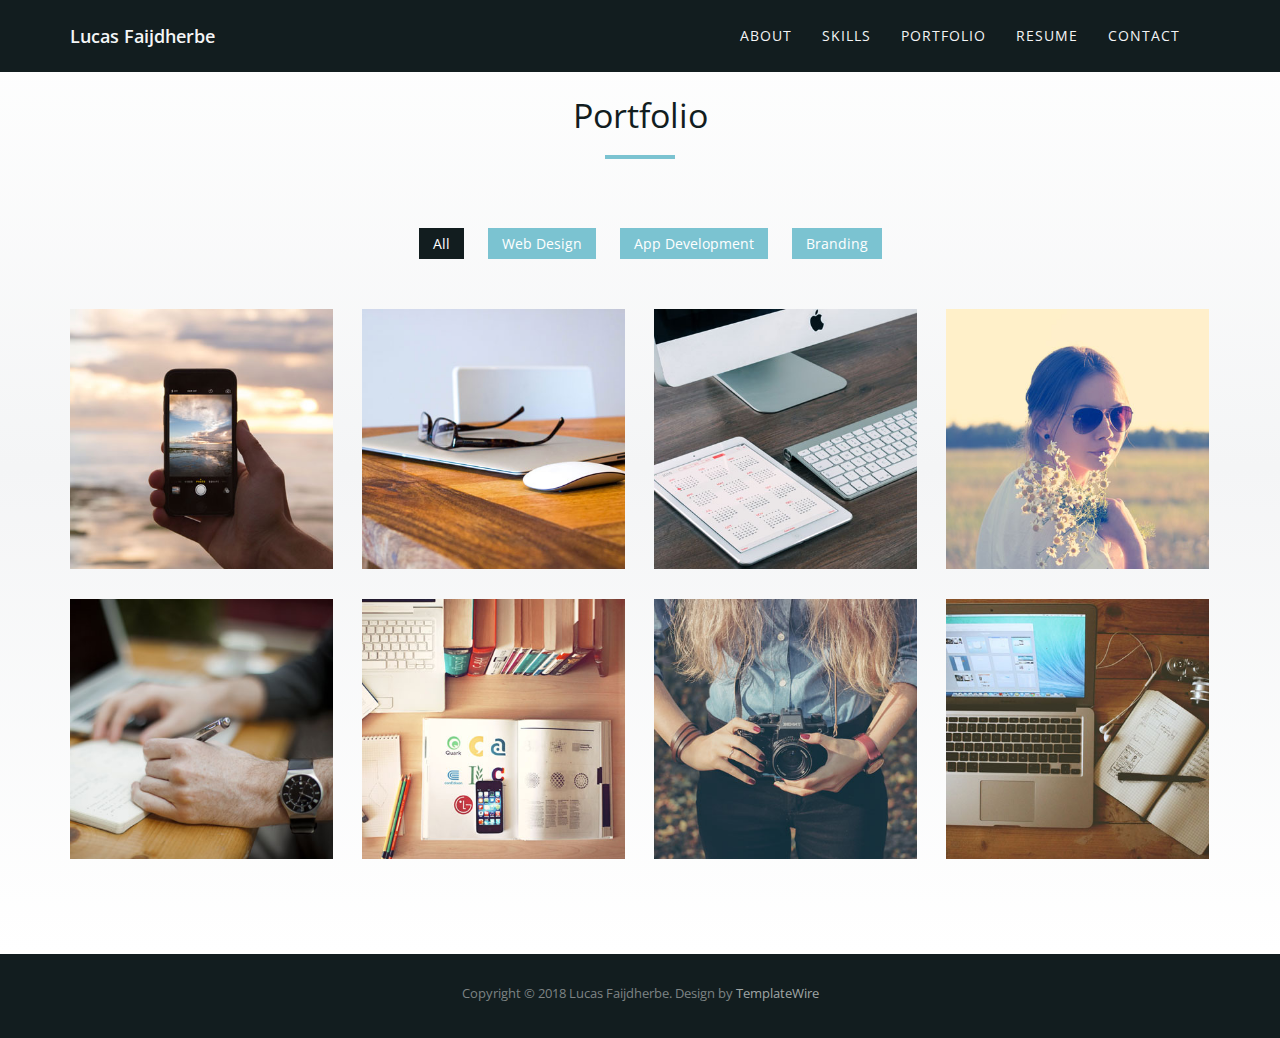
==== blog.html @ 01aaf302 "Added blog page + analytics" ====
<!DOCTYPE html>
<html lang="en">
<head>
<meta charset="utf-8">
<meta name="viewport" content="width=device-width, initial-scale=1">
<title>Lucas Faijdherbe - Computer Science Student & Amateur Photographer</title>
<meta name="description" content="">
<meta name="author" content="">

<!-- Favicons
    ================================================== -->
<link rel="shortcut icon" href="img/favicon.ico" type="image/x-icon">
<link rel="apple-touch-icon" href="img/apple-touch-icon.png">
<link rel="apple-touch-icon" sizes="72x72" href="img/apple-touch-icon-72x72.png">
<link rel="apple-touch-icon" sizes="114x114" href="img/apple-touch-icon-114x114.png">

<!-- Bootstrap -->
<link rel="stylesheet" type="text/css"  href="css/bootstrap.css">
<link rel="stylesheet" type="text/css" href="fonts/font-awesome/css/font-awesome.css">

<!-- Stylesheet
    ================================================== -->
<link rel="stylesheet" type="text/css"  href="css/style.css">
<link rel="stylesheet" type="text/css" href="css/prettyPhoto.css">
<link href='http://fonts.googleapis.com/css?family=Lato:400,700,900,300' rel='stylesheet' type='text/css'>
<link href='http://fonts.googleapis.com/css?family=Open+Sans:400,700,800,600,300' rel='stylesheet' type='text/css'>
<script type="text/javascript" src="js/modernizr.custom.js"></script>

<!-- HTML5 shim and Respond.js for IE8 support of HTML5 elements and media queries -->
<!-- WARNING: Respond.js doesn't work if you view the page via file:// -->
<!--[if lt IE 9]>
      <script src="https://oss.maxcdn.com/html5shiv/3.7.2/html5shiv.min.js"></script>
      <script src="https://oss.maxcdn.com/respond/1.4.2/respond.min.js"></script>
    <![endif]-->
</head>
<body id="page-top" data-spy="scroll" data-target=".navbar-fixed-top">
<!-- Navigation -->
<div id="nav">
  <nav class="navbar navbar-custom">
    <div class="container">
      <div class="navbar-header">
        <button type="button" class="navbar-toggle" data-toggle="collapse" data-target=".navbar-main-collapse"> <i class="fa fa-bars"></i> </button>
        <a class="navbar-brand page-scroll" href="index.html">Lucas Faijdherbe</a> </div>
      
      <!-- Collect the nav links, forms, and other content for toggling -->
      <div class="collapse navbar-collapse navbar-right navbar-main-collapse">
        <ul class="nav navbar-nav">
          <!-- Hidden li included to remove active class from about link when scrolled up past about section -->
          <li class="hidden"> <a href="#page-top"></a> </li>
          <li> <a class="page-scroll" href="index.html#about">About</a> </li>
          <li> <a class="page-scroll" href="#skills">Skills</a> </li>
          <li> <a class="page-scroll" href="portfolio.html">Portfolio</a> </li>
          <li> <a class="page-scroll" href="resume.html">Resume</a> </li>
          <li> <a class="page-scroll" href="#contact">Contact</a> </li>
        </ul>
      </div>
    </div>
  </nav>
</div>
<!-- Portfolio Section -->
<div id="portfolio">
  <div class="container">
    <div class="section-title text-center center">
      <h2>Portfolio</h2>
      <hr>
    </div>
    <div class="categories">
      <ul class="cat">
        <li>
          <ol class="type">
            <li><a href="#" data-filter="*" class="active">All</a></li>
            <li><a href="#" data-filter=".web">Web Design</a></li>
            <li><a href="#" data-filter=".app">App Development</a></li>
            <li><a href="#" data-filter=".branding">Branding</a></li>
          </ol>
        </li>
      </ul>
      <div class="clearfix"></div>
    </div>
    <div class="row">
      <div class="portfolio-items">
        <div class="col-sm-6 col-md-3 col-lg-3 web">
          <div class="portfolio-item">
            <div class="hover-bg"> <a href="img/portfolio/01-large.jpg" title="Project description" rel="prettyPhoto">
              <div class="hover-text">
                <h4>Project Title</h4>
                <small>Web Design</small> </div>
              <img src="img/portfolio/01-small.jpg" class="img-responsive" alt="Project Title"> </a> </div>
          </div>
        </div>
        <div class="col-sm-6 col-md-3 col-lg-3 app">
          <div class="portfolio-item">
            <div class="hover-bg"> <a href="img/portfolio/02-large.jpg" title="Project description" rel="prettyPhoto">
              <div class="hover-text">
                <h4>Project Title</h4>
                <small>App Development</small> </div>
              <img src="img/portfolio/02-small.jpg" class="img-responsive" alt="Project Title"> </a> </div>
          </div>
        </div>
        <div class="col-sm-6 col-md-3 col-lg-3 web">
          <div class="portfolio-item">
            <div class="hover-bg"> <a href="img/portfolio/03-large.jpg" title="Project description" rel="prettyPhoto">
              <div class="hover-text">
                <h4>Project Title</h4>
                <small>Web Design</small> </div>
              <img src="img/portfolio/03-small.jpg" class="img-responsive" alt="Project Title"> </a> </div>
          </div>
        </div>
        <div class="col-sm-6 col-md-3 col-lg-3 web">
          <div class="portfolio-item">
            <div class="hover-bg"> <a href="img/portfolio/04-large.jpg" title="Project description" rel="prettyPhoto">
              <div class="hover-text">
                <h4>Project Title</h4>
                <small>Web Design</small> </div>
              <img src="img/portfolio/04-small.jpg" class="img-responsive" alt="Project Title"> </a> </div>
          </div>
        </div>
        <div class="col-sm-6 col-md-3 col-lg-3 app">
          <div class="portfolio-item">
            <div class="hover-bg"> <a href="img/portfolio/05-large.jpg" title="Project description" rel="prettyPhoto">
              <div class="hover-text">
                <h4>Project Title</h4>
                <small>App Development</small> </div>
              <img src="img/portfolio/05-small.jpg" class="img-responsive" alt="Project Title"> </a> </div>
          </div>
        </div>
        <div class="col-sm-6 col-md-3 col-lg-3 branding">
          <div class="portfolio-item">
            <div class="hover-bg"> <a href="img/portfolio/06-large.jpg" title="Project description" rel="prettyPhoto">
              <div class="hover-text">
                <h4>Project Title</h4>
                <small>Branding</small> </div>
              <img src="img/portfolio/06-small.jpg" class="img-responsive" alt="Project Title"> </a> </div>
          </div>
        </div>
        <div class="col-sm-6 col-md-3 col-lg-3 branding app">
          <div class="portfolio-item">
            <div class="hover-bg"> <a href="img/portfolio/07-large.jpg" title="Project description" rel="prettyPhoto">
              <div class="hover-text">
                <h4>Project Title</h4>
                <small>App Development, Branding</small> </div>
              <img src="img/portfolio/07-small.jpg" class="img-responsive" alt="Project Title"> </a> </div>
          </div>
        </div>
        <div class="col-sm-6 col-md-3 col-lg-3 web">
          <div class="portfolio-item">
            <div class="hover-bg"> <a href="img/portfolio/08-large.jpg" title="Project description" rel="prettyPhoto">
              <div class="hover-text">
                <h4>Project Title</h4>
                <small>Web Design</small> </div>
              <img src="img/portfolio/08-small.jpg" class="img-responsive" alt="Project Title"> </a> </div>
          </div>
        </div>
      </div>
    </div>
  </div>
</div>

<div id="footer">
  <div class="container text-center">
    <div class="fnav">
      <p>Copyright &copy; 2018 Lucas Faijdherbe. Design by <a href="http://www.templatewire.com" rel="nofollow">TemplateWire</a></p>
    </div>
  </div>
</div>
<script type="text/javascript" src="js/jquery.1.11.1.js"></script> 
<script type="text/javascript" src="js/bootstrap.js"></script> 
<script type="text/javascript" src="js/SmoothScroll.js"></script> 
<script type="text/javascript" src="js/easypiechart.js"></script> 
<script type="text/javascript" src="js/jquery.prettyPhoto.js"></script> 
<script type="text/javascript" src="js/jquery.isotope.js"></script> 
<script type="text/javascript" src="js/jquery.counterup.js"></script> 
<script type="text/javascript" src="js/waypoints.js"></script> 
<script type="text/javascript" src="js/jqBootstrapValidation.js"></script> 
<script type="text/javascript" src="js/contact_me.js"></script> 
<script type="text/javascript" src="js/main.js"></script>
</body>
</html>
---- css/style.css ----
body, html {
	font-family: 'Open Sans', sans-serif;
	text-rendering: optimizeLegibility !important;
	-webkit-font-smoothing: antialiased !important;
	color: #656c6d;
	width: 100% !important;
	height: 100% !important;
}
h1 {
	font-weight: 700;
}
h1 strong {
	font-weight: 900;
}
h2 {
	line-height: 20px;
	margin: 0;
	color: #121d1f;
	font-weight: 400;
	margin-bottom: 30px;
	font-size: 34px;
}
h3, h4 {
	color: #121d1f;
	font-size: 20px;
	font-weight: 600;
}
h5 {
	text-transform: uppercase;
	font-weight: 700;
	line-height: 20px;
}
p.intro {
	font-size: 16px;
	margin: 12px 0 0;
	line-height: 24px;
	font-family: 'Open Sans', sans-serif;
}
a {
	color: #333;
}
a:hover, a:focus {
	text-decoration: none;
	color: #7bc3d1;
}
ul, ol {
	list-style: none;
}
.clearfix:after {
	visibility: hidden;
	display: block;
	font-size: 0;
	content: " ";
	clear: both;
	height: 0;
}
.clearfix {
	display: inline-block;
}
* html .clearfix {
	height: 1%;
}
.clearfix {
	display: block;
}
ul, ol {
	padding: 0;
	webkit-padding: 0;
	moz-padding: 0;
}
hr {
	height: 4px;
	width: 70px;
	text-align: center;
	position: relative;
	background: #7bc3d1;
	margin: 0 auto;
	margin-bottom: 30px;
	border: 0;
}
/* Navigation */
#nav {
	z-index: 9999;
}
#nav.affix {
	position: fixed;
	top: 0;
	width: 100%
}
.navbar-custom {
	margin-bottom: 0;
	background-color: #121d1f;
	border-radius: 0px;
	padding: 10px 0;
}
.navbar-custom .navbar-brand {
	font-weight: 600;
}
.navbar-custom .navbar-brand:focus {
	outline: 0;
}
.navbar-custom .navbar-brand .navbar-toggle {
	padding: 4px 6px;
	font-size: 16px;
	color: #fff;
}
.navbar-custom .navbar-brand .navbar-toggle:focus, .navbar-custom .navbar-brand .navbar-toggle:active {
	outline: 0;
}
.navbar-custom a {
	color: #f4f5f6;
}
.navbar-custom .nav li a {
	text-transform: uppercase;
	letter-spacing: 1px;
	-webkit-transition: background .3s ease-in-out;
	-moz-transition: background .3s ease-in-out;
	transition: background .3s ease-in-out;
}
.navbar-custom .nav li a:hover {
	outline: 0;
	color: #7bc3d1;
	background-color: transparent;
}
.navbar-custom .nav li a:focus, .navbar-custom .nav li a:active {
	outline: 0;
	background-color: transparent;
	color: #7bc3d1;
}
.navbar-custom .nav li.active {
	outline: 0;
}
.navbar-custom .nav li.active a {
	background-color: rgba(255,255,255,.3);
}
.navbar-custom .nav li.active a:hover {
	color: #fff;
}
.btn-default {
	color: #fff;
	background-color: transparent;
	border-color: #fff;
	padding: 10px 20px;
	margin: 0;
	font-size: 16px;
	border-radius: 0;
}
.btn-default:hover, .btn-default:focus, .btn-default.focus, .btn-default:active, .btn-default.active {
	color: #fff;
	background-color: #121d1f;
	border-color: #121d1f;
}
.btn-primary {
	color: #fff;
	background-color: #121d1f;
	padding: 10px 20px;
	border-color: #121d1f;
	border-radius: 0;
}
.btn-primary:hover, .btn-primary:focus, .btn-primary.focus, .btn-primary:active, .btn-primary.active {
	color: #fff;
	background-color: #7bc3d1;
	border-color: #7bc3d1;
}
.btn-primary i.fa {
	margin-right: 10px;
}
/* Home Section */
.intro {
	display: table;
	width: 100%;
	height: auto;
	padding: 100px 0;
	text-align: center;
	color: #fff;
	background: url(../img/intro-bg.jpg) no-repeat center top;
	background-color: #7bc3d1;
	-webkit-background-size: cover;
	-moz-background-size: cover;
	background-size: cover;
	-o-background-size: cover;
}
.section-title.center {
	padding: 25px 0 45px 0;
}
/* About Section */
#about {
	padding: 100px 0;
	background: #f6f6f6;
}
#about .about-text {
	margin-left: 10px;
}
#about img {
	border-radius: 50%;
	width: 200px;
	height: 200px;
	display: inline-block;
}
#about p {
	margin-top: 20px;
	margin-bottom: 30px;
}
/* Skills Section */
#skills {
	padding: 100px 0;
	background: #7bc3d1;
}
#skills h2 {
	color: #fff;
}
#skills hr {
	background: rgba(255,255,255,0.3);
}
#skills .skill {
	margin-bottom: 40px;
	text-align: center;
	padding: 0px;
}
#skills .skill h4 {
	font-weight: 600;
	color: #fff;
}
.chart {
	position: relative;
	display: inline-block;
	width: 152px;
	height: 152px;
	margin-bottom: 26px;
	text-align: center;
}
.chart canvas {
	position: absolute;
	top: 0;
	left: 0;
}
.percent {
	display: inline-block;
	font-size: 21px;
	color: #121d1f;
	line-height: 152px;
	z-index: 2;
}
.percent:after {
	content: '%';
	margin-left: 0.1em;
	font-size: .8em;
}
/* Portfolio Section */
#portfolio {
	padding: 80px 0;
	background: #ffffff; /* Old browsers */
	background: -moz-linear-gradient(top, #ffffff 0%, #f4f5f6 49%, #ffffff 100%); /* FF3.6+ */
	background: -webkit-gradient(linear, left top, left bottom, color-stop(0%, #ffffff), color-stop(49%, #f4f5f6), color-stop(100%, #ffffff)); /* Chrome,Safari4+ */
	background: -webkit-linear-gradient(top, #ffffff 0%, #f4f5f6 49%, #ffffff 100%); /* Chrome10+,Safari5.1+ */
	background: -o-linear-gradient(top, #ffffff 0%, #f4f5f6 49%, #ffffff 100%); /* Opera 11.10+ */
	background: -ms-linear-gradient(top, #ffffff 0%, #f4f5f6 49%, #ffffff 100%); /* IE10+ */
	background: linear-gradient(to bottom, #ffffff 0%, #f4f5f6 49%, #ffffff 100%); /* W3C */
filter: progid:DXImageTransform.Microsoft.gradient( startColorstr='#ffffff', endColorstr='#ffffff', GradientType=0 ); /* IE6-9 */
}
.categories {
	padding-bottom: 30px;
	text-align: center;
}
ul.cat li {
	display: inline-block;
}
ol.type li {
	display: inline-block;
	margin-left: 20px;
}
ol.type li a {
	background: #7bc3d1;
	color: #fff;
	padding: 6px 14px;
}
ol.type li a.active {
	background: #121d1f;
	color: #fff;
}
ol.type li a:hover {
	background: #121d1f;
	color: #fff;
}
.isotope-item {
	z-index: 2
}
.isotope-hidden.isotope-item {
	z-index: 1
}
.isotope, .isotope .isotope-item {
	/* change duration value to whatever you like */
	-webkit-transition-duration: 0.8s;
	-moz-transition-duration: 0.8s;
	transition-duration: 0.8s;
}
.isotope-item {
	margin-right: -1px;
	-webkit-backface-visibility: hidden;
	backface-visibility: hidden;
}
.isotope {
	-webkit-backface-visibility: hidden;
	backface-visibility: hidden;
	-webkit-transition-property: height, width;
	-moz-transition-property: height, width;
	transition-property: height, width;
}
.isotope .isotope-item {
	-webkit-backface-visibility: hidden;
	backface-visibility: hidden;
	-webkit-transition-property: -webkit-transform, opacity;
	-moz-transition-property: -moz-transform, opacity;
	transition-property: transform, opacity;
}
.portfolio-item {
	margin: 15px 0;
	-webkit-transition: all 0.5s ease-out;
	-moz-transition: all 0.5s ease-out;
	-ms-transition: all 0.5s ease-out;
	-o-transition: all 0.5s ease-out;
	transition: all 0.5s ease-out;
}
.portfolio-item:hover {
	-webkit-transform: scale(1.1);
	-moz-transform: scale(1.1);
	-ms-transform: scale(1.1);
	-o-transform: scale(1.1);
	transform: scale(1.1);
}
.portfolio-item .hover-bg {
	height: 260px;
	overflow: hidden;
	position: relative;
}
.hover-bg .hover-text {
	position: absolute;
	text-align: center;
	margin: 0 auto;
	color: #ffffff;
	background: rgba(0, 0, 0, 0.66);
	padding: 33% 0 0 0;
	height: 100%;
	width: 100%;
	opacity: 0;
	transition: all 0.5s;
}
.hover-bg .hover-text>h4 {
	opacity: 0;
	color: #fff;
	font-weight: 400;
	-webkit-transform: translateY(100%);
	transform: translateY(100%);
	transition: all 0.3s;
}
.hover-bg:hover .hover-text>h4 {
	opacity: 1;
	-webkit-backface-visibility: hidden;
	-webkit-transform: translateY(0);
	transform: translateY(0);
}
.hover-bg .hover-text>i {
	opacity: 0;
	-webkit-transform: translateY(0);
	transform: translateY(0);
	transition: all 0.3s;
}
.hover-bg:hover .hover-text>i {
	opacity: 1;
	-webkit-backface-visibility: hidden;
	-webkit-transform: translateY(100%);
	transform: translateY(100%);
}
.hover-bg:hover .hover-text {
	opacity: 1;
}
#portfolio i.fa {
	font-size: 20px;
	padding: 5px;
	color: #E87E04;
}
/* Achivements Section */
#achievements {
	padding: 100px 0;
	background: #7bc3d1;
}
#achievements h2 {
	color: #fff;
}
#achievements hr {
	background: rgba(255,255,255,0.3);
}
.achievement-box h4 {
	color: #fff;
	font-size: 20px;
	font-weight: 400;
	margin-left: 5px;
}
.achievement-box span.count {
	font-size: 52px;
	font-weight: 600;
	display: block;
	color: #121d1f;
	padding: 0;
	margin: 0;
}
/* Resume Section */
#resume {
	padding: 100px 0;
	background: #f6f6f6;
}
.timeline {
	position: relative;
	padding: 0;
	list-style: none;
}
.timeline:before {
	content: "";
	position: absolute;
	top: 0;
	bottom: 0;
	left: 40px;
	width: 2px;
	margin-left: -1.5px;
	background-color: #eee;
}
.timeline>li {
	position: relative;
	margin-bottom: 50px;
	min-height: 50px;
}
.timeline>li:before, .timeline>li:after {
	content: " ";
	display: table;
}
.timeline>li:after {
	clear: both;
}
.timeline>li .timeline-panel {
	float: right;
	position: relative;
	width: 100%;
	padding: 0 20px 0 100px;
	text-align: left;
}
.timeline>li .timeline-panel:before {
	right: auto;
	left: -15px;
	border-right-width: 15px;
	border-left-width: 0;
}
.timeline>li .timeline-panel:after {
	right: auto;
	left: -14px;
	border-right-width: 14px;
	border-left-width: 0;
}
.timeline>li .timeline-image {
	z-index: 100;
	position: absolute;
	left: 0;
	width: 70px;
	height: 70px;
	margin-left: 0;
	border: 1px solid #eee;
	border-radius: 100%;
	text-align: center;
	background: #fff;
}
.timeline>li .timeline-image h4 {
	margin-top: 20px;
	font-size: 14px;
	text-transform: uppercase;
}
.timeline>li.timeline-inverted>.timeline-panel {
	float: right;
	padding: 0 20px 0 100px;
	text-align: left;
}
.timeline>li.timeline-inverted>.timeline-panel:before {
	right: auto;
	left: -15px;
	border-right-width: 15px;
	border-left-width: 0;
}
.timeline>li.timeline-inverted>.timeline-panel:after {
	right: auto;
	left: -14px;
	border-right-width: 14px;
	border-left-width: 0;
}
.timeline>li:last-child {
	margin-bottom: 40px;
}
.timeline .timeline-heading h4 {
	margin-top: 0;
	text-transform: uppercase;
	font-size: 16px;
}
.timeline .timeline-heading h2 {
	margin-top: 30px;
}
.timeline .timeline-heading h4.subheading {
	text-transform: none;
	color: #629ca7;
	font-size: 20px;
}
.timeline .timeline-body>p, .timeline .timeline-body>ul {
	margin-bottom: 0;
}
/* Contact Section */
#contact {
	padding: 100px 0 40px 0;
	color: #121d1f;
	background: #7bc3d1;
}
#contact h2 {
	color: #fff;
}
#contact hr {
	background: rgba(255,255,255,0.3);
}
#contact h3 {
	padding-top: 20px;
	font-size: 20px;
	font-weight: 400;
	color: #fff;
}
#contact form {
	padding: 30px 0;
}
#contact i.fa {
	color: #121d1f;
	margin-bottom: 10px;
}
#contact .text-danger {
	color: #E87E04;
	text-align: left;
}
label {
	font-size: 12px;
	font-weight: 400;
	font-family: 'Open Sans', sans-serif;
	float: left;
}
#contact .form-control {
	display: block;
	width: 100%;
	padding: 6px 12px;
	font-size: 14px;
	line-height: 1.42857143;
	color: #2c3e50;
	background-color: rgba(255,255,255,0.8);
	background-image: none;
	border: 0;
	border-radius: 2px;
	-webkit-box-shadow: none;
	box-shadow: none;
	-webkit-transition: none;
	-o-transition: none;
	transition: none;
}
#contact .form-control:focus {
	border-color: inherit;
	outline: 0;
	-webkit-box-shadow: transparent;
	box-shadow: transparent;
}
.form-control::-webkit-input-placeholder {
color: #2c3e50;
}
.form-control:-moz-placeholder {
color: #2c3e50;
}
.form-control::-moz-placeholder {
color: #2c3e50;
}
.form-control:-ms-input-placeholder {
color: #2c3e50;
}
#contact .social {
	margin-top: 60px;
}
#contact .social ul li {
	display: inline-block;
	margin: 0 20px;
}
#contact .social i.fa {
	font-size: 30px;
	padding: 4px 5px;
	color: #fff;
	transition: all 0.5s;
}
#contact .social i.fa:hover {
	color: #121d1f;
}
#contact .btn {
	background-color: transparent;
	border: 1px solid #fff;
	border-radius: 0;
	padding: 10px 20px;
	color: #fff;
	margin-top: 15px;
}
#contact .btn:hover, #contact .btn:focus {
	background-color: #121d1f;
	border: 1px solid #121d1f;
}
.btn:active, .btn.active {
	background-image: none;
	outline: 0;
	-webkit-box-shadow: none;
	box-shadow: none;
}
a:focus, .btn:focus, .btn:active:focus, .btn.active:focus, .btn.focus, .btn:active.focus, .btn.active.focus {
	outline: none;
	outline-offset: none;
}
/* Footer Section*/
#footer {
	background: #121d1f;
	color: #7d8384;
	padding: 30px 0 25px 0;
}
#footer p {
	font-size: 13px;
}
#footer a {
	color: #a0a5a5;
}
#footer a:hover {
	color: #7bc3d1;
}

/* Media Queries */
@media(min-width:768px) {
.intro {
	height: 100%;
	padding: 0;
	text-align: left;
	color: #fff;
}
.intro H1 {
	font-size: 60px;
	font-weight: 500;
	letter-spacing: -2px;
}
.intro .name {
	font-weight: 600;
}
.intro .intro-text {
	max-width: 75%;
}
.intro .intro-text p {
	font-family: 'Lato', sans-serif;
	font-size: 20px;
	margin-bottom: 40px;
	margin-top: 20px;
}
section {
	padding: 120px 0;
}
header .intro-text {
	padding-top: 300px;
	padding-bottom: 200px;
}
.timeline:before {
	left: 50%;
}
.timeline>li {
	margin-bottom: 100px;
	min-height: 100px;
}
.timeline>li .timeline-panel {
	float: left;
	width: 41%;
	padding: 0 20px 20px 30px;
	text-align: right;
}
.timeline>li .timeline-image {
	left: 50%;
	width: 100px;
	height: 100px;
	margin-left: -50px;
}
.timeline>li .timeline-image h4 {
	margin-top: 16px;
	line-height: 18px;
	font-weight: 400;
}
.timeline>li.timeline-inverted>.timeline-panel {
	float: right;
	padding: 0 30px 20px 20px;
	text-align: left;
}
}

@media(min-width:992px) {
#here-me h1 {
	margin: 10px 0 0px;
}
.timeline>li {
	min-height: 150px;
}
.timeline>li .timeline-panel {
	padding: 0 20px 20px;
}
.timeline>li .timeline-image {
	width: 150px;
	height: 150px;
	margin-left: -75px;
}
.timeline>li .timeline-image h4 {
	margin-top: 30px;
	font-size: 18px;
	line-height: 26px;
}
.timeline>li.timeline-inverted>.timeline-panel {
	padding: 0 20px 20px;
}
}

@media(min-width:1200px) {
.timeline>li {
	min-height: 170px;
}
.timeline>li .timeline-panel {
	padding: 10px 20px 20px 100px;
}
.timeline>li .timeline-image {
	width: 150px;
	height: 150px;
	margin-left: -75px;
}
.timeline>li .timeline-image h4 {
	margin-top: 40px;
	font-weight: 400;
}
.timeline>li.timeline-inverted>.timeline-panel {
	padding: 10px 100px 20px 20px;
}
}
---- css/prettyPhoto.css ----
div.pp_default .pp_top,div.pp_default .pp_top .pp_middle,div.pp_default .pp_top .pp_left,div.pp_default .pp_top .pp_right,div.pp_default .pp_bottom,div.pp_default .pp_bottom .pp_left,div.pp_default .pp_bottom .pp_middle,div.pp_default .pp_bottom .pp_right{height:13px}
div.pp_default .pp_top .pp_left{background:url(../img/prettyPhoto/default/sprite.png) -78px -93px no-repeat}
div.pp_default .pp_top .pp_middle{background:url(../img/prettyPhoto/default/sprite_x.png) top left repeat-x}
div.pp_default .pp_top .pp_right{background:url(../img/prettyPhoto/default/sprite.png) -112px -93px no-repeat}
div.pp_default .pp_content .ppt{color:#f8f8f8}
div.pp_default .pp_content_container .pp_left{background:url(../img/prettyPhoto/default/sprite_y.png) -7px 0 repeat-y;padding-left:13px}
div.pp_default .pp_content_container .pp_right{background:url(../img/prettyPhoto/default/sprite_y.png) top right repeat-y;padding-right:13px}
div.pp_default .pp_next:hover{background:url(../img/prettyPhoto/default/sprite_next.png) center right no-repeat;cursor:pointer}
div.pp_default .pp_previous:hover{background:url(../img/prettyPhoto/default/sprite_prev.png) center left no-repeat;cursor:pointer}
div.pp_default .pp_expand{background:url(../img/prettyPhoto/default/sprite.png) 0 -29px no-repeat;cursor:pointer;width:28px;height:28px}
div.pp_default .pp_expand:hover{background:url(../img/prettyPhoto/default/sprite.png) 0 -56px no-repeat;cursor:pointer}
div.pp_default .pp_contract{background:url(../img/prettyPhoto/default/sprite.png) 0 -84px no-repeat;cursor:pointer;width:28px;height:28px}
div.pp_default .pp_contract:hover{background:url(../img/prettyPhoto/default/sprite.png) 0 -113px no-repeat;cursor:pointer}
div.pp_default .pp_close{width:30px;height:30px;background:url(../img/prettyPhoto/default/sprite.png) 2px 1px no-repeat;cursor:pointer}
div.pp_default .pp_gallery ul li a{background:url(../img/prettyPhoto/default/default_thumb.png) center center #f8f8f8;border:1px solid #aaa}
div.pp_default .pp_social{margin-top:7px}
div.pp_default .pp_gallery a.pp_arrow_previous,div.pp_default .pp_gallery a.pp_arrow_next{position:static;left:auto}
div.pp_default .pp_nav .pp_play,div.pp_default .pp_nav .pp_pause{background:url(../img/prettyPhoto/default/sprite.png) -51px 1px no-repeat;height:30px;width:30px}
div.pp_default .pp_nav .pp_pause{background-position:-51px -29px}
div.pp_default a.pp_arrow_previous,div.pp_default a.pp_arrow_next{background:url(../img/prettyPhoto/default/sprite.png) -31px -3px no-repeat;height:20px;width:20px;margin:4px 0 0}
div.pp_default a.pp_arrow_next{left:52px;background-position:-82px -3px}
div.pp_default .pp_content_container .pp_details{margin-top:5px}
div.pp_default .pp_nav{clear:none;height:30px;width:110px;position:relative}
div.pp_default .pp_nav .currentTextHolder{font-family:Georgia;font-style:italic;color:#999;font-size:11px;left:75px;line-height:25px;position:absolute;top:2px;margin:0;padding:0 0 0 10px}
div.pp_default .pp_close:hover,div.pp_default .pp_nav .pp_play:hover,div.pp_default .pp_nav .pp_pause:hover,div.pp_default .pp_arrow_next:hover,div.pp_default .pp_arrow_previous:hover{opacity:0.7}
div.pp_default .pp_description{font-size:13px;font-weight:500;line-height:14px;margin:5px 50px 5px 0}
div.pp_default .pp_bottom .pp_left{background:url(../img/prettyPhoto/default/sprite.png) -78px -127px no-repeat}
div.pp_default .pp_bottom .pp_middle{background:url(../img/prettyPhoto/default/sprite_x.png) bottom left repeat-x}
div.pp_default .pp_bottom .pp_right{background:url(../img/prettyPhoto/default/sprite.png) -112px -127px no-repeat}
div.pp_default .pp_loaderIcon{background:url(../img/prettyPhoto/default/loader.gif) center center no-repeat}
div.light_rounded .pp_top .pp_left{background:url(../img/prettyPhoto/light_rounded/sprite.png) -88px -53px no-repeat}
div.light_rounded .pp_top .pp_right{background:url(../img/prettyPhoto/light_rounded/sprite.png) -110px -53px no-repeat}
div.light_rounded .pp_next:hover{background:url(../img/prettyPhoto/light_rounded/btnNext.png) center right no-repeat;cursor:pointer}
div.light_rounded .pp_previous:hover{background:url(../img/prettyPhoto/light_rounded/btnPrevious.png) center left no-repeat;cursor:pointer}
div.light_rounded .pp_expand{background:url(../img/prettyPhoto/light_rounded/sprite.png) -31px -26px no-repeat;cursor:pointer}
div.light_rounded .pp_expand:hover{background:url(../img/prettyPhoto/light_rounded/sprite.png) -31px -47px no-repeat;cursor:pointer}
div.light_rounded .pp_contract{background:url(../img/prettyPhoto/light_rounded/sprite.png) 0 -26px no-repeat;cursor:pointer}
div.light_rounded .pp_contract:hover{background:url(../img/prettyPhoto/light_rounded/sprite.png) 0 -47px no-repeat;cursor:pointer}
div.light_rounded .pp_close{width:75px;height:22px;background:url(../img/prettyPhoto/light_rounded/sprite.png) -1px -1px no-repeat;cursor:pointer}
div.light_rounded .pp_nav .pp_play{background:url(../img/prettyPhoto/light_rounded/sprite.png) -1px -100px no-repeat;height:15px;width:14px}
div.light_rounded .pp_nav .pp_pause{background:url(../img/prettyPhoto/light_rounded/sprite.png) -24px -100px no-repeat;height:15px;width:14px}
div.light_rounded .pp_arrow_previous{background:url(../img/prettyPhoto/light_rounded/sprite.png) 0 -71px no-repeat}
div.light_rounded .pp_arrow_next{background:url(../img/prettyPhoto/light_rounded/sprite.png) -22px -71px no-repeat}
div.light_rounded .pp_bottom .pp_left{background:url(../img/prettyPhoto/light_rounded/sprite.png) -88px -80px no-repeat}
div.light_rounded .pp_bottom .pp_right{background:url(../img/prettyPhoto/light_rounded/sprite.png) -110px -80px no-repeat}
div.dark_rounded .pp_top .pp_left{background:url(../img/prettyPhoto/dark_rounded/sprite.png) -88px -53px no-repeat}
div.dark_rounded .pp_top .pp_right{background:url(../img/prettyPhoto/dark_rounded/sprite.png) -110px -53px no-repeat}
div.dark_rounded .pp_content_container .pp_left{background:url(../img/prettyPhoto/dark_rounded/contentPattern.png) top left repeat-y}
div.dark_rounded .pp_content_container .pp_right{background:url(../img/prettyPhoto/dark_rounded/contentPattern.png) top right repeat-y}
div.dark_rounded .pp_next:hover{background:url(../img/prettyPhoto/dark_rounded/btnNext.png) center right no-repeat;cursor:pointer}
div.dark_rounded .pp_previous:hover{background:url(../img/prettyPhoto/dark_rounded/btnPrevious.png) center left no-repeat;cursor:pointer}
div.dark_rounded .pp_expand{background:url(../img/prettyPhoto/dark_rounded/sprite.png) -31px -26px no-repeat;cursor:pointer}
div.dark_rounded .pp_expand:hover{background:url(../img/prettyPhoto/dark_rounded/sprite.png) -31px -47px no-repeat;cursor:pointer}
div.dark_rounded .pp_contract{background:url(../img/prettyPhoto/dark_rounded/sprite.png) 0 -26px no-repeat;cursor:pointer}
div.dark_rounded .pp_contract:hover{background:url(../img/prettyPhoto/dark_rounded/sprite.png) 0 -47px no-repeat;cursor:pointer}
div.dark_rounded .pp_close{width:75px;height:22px;background:url(../img/prettyPhoto/dark_rounded/sprite.png) -1px -1px no-repeat;cursor:pointer}
div.dark_rounded .pp_description{margin-right:85px;color:#fff}
div.dark_rounded .pp_nav .pp_play{background:url(../img/prettyPhoto/dark_rounded/sprite.png) -1px -100px no-repeat;height:15px;width:14px}
div.dark_rounded .pp_nav .pp_pause{background:url(../img/prettyPhoto/dark_rounded/sprite.png) -24px -100px no-repeat;height:15px;width:14px}
div.dark_rounded .pp_arrow_previous{background:url(../img/prettyPhoto/dark_rounded/sprite.png) 0 -71px no-repeat}
div.dark_rounded .pp_arrow_next{background:url(../img/prettyPhoto/dark_rounded/sprite.png) -22px -71px no-repeat}
div.dark_rounded .pp_bottom .pp_left{background:url(../img/prettyPhoto/dark_rounded/sprite.png) -88px -80px no-repeat}
div.dark_rounded .pp_bottom .pp_right{background:url(../img/prettyPhoto/dark_rounded/sprite.png) -110px -80px no-repeat}
div.dark_rounded .pp_loaderIcon{background:url(../img/prettyPhoto/dark_rounded/loader.gif) center center no-repeat}
div.dark_square .pp_left,div.dark_square .pp_middle,div.dark_square .pp_right,div.dark_square .pp_content{background:#000}
div.dark_square .pp_description{color:#fff;margin:0 85px 0 0}
div.dark_square .pp_loaderIcon{background:url(../img/prettyPhoto/dark_square/loader.gif) center center no-repeat}
div.dark_square .pp_expand{background:url(../img/prettyPhoto/dark_square/sprite.png) -31px -26px no-repeat;cursor:pointer}
div.dark_square .pp_expand:hover{background:url(../img/prettyPhoto/dark_square/sprite.png) -31px -47px no-repeat;cursor:pointer}
div.dark_square .pp_contract{background:url(../img/prettyPhoto/dark_square/sprite.png) 0 -26px no-repeat;cursor:pointer}
div.dark_square .pp_contract:hover{background:url(../img/prettyPhoto/dark_square/sprite.png) 0 -47px no-repeat;cursor:pointer}
div.dark_square .pp_close{width:75px;height:22px;background:url(../img/prettyPhoto/dark_square/sprite.png) -1px -1px no-repeat;cursor:pointer}
div.dark_square .pp_nav{clear:none}
div.dark_square .pp_nav .pp_play{background:url(../img/prettyPhoto/dark_square/sprite.png) -1px -100px no-repeat;height:15px;width:14px}
div.dark_square .pp_nav .pp_pause{background:url(../img/prettyPhoto/dark_square/sprite.png) -24px -100px no-repeat;height:15px;width:14px}
div.dark_square .pp_arrow_previous{background:url(../img/prettyPhoto/dark_square/sprite.png) 0 -71px no-repeat}
div.dark_square .pp_arrow_next{background:url(../img/prettyPhoto/dark_square/sprite.png) -22px -71px no-repeat}
div.dark_square .pp_next:hover{background:url(../img/prettyPhoto/dark_square/btnNext.png) center right no-repeat;cursor:pointer}
div.dark_square .pp_previous:hover{background:url(../img/prettyPhoto/dark_square/btnPrevious.png) center left no-repeat;cursor:pointer}
div.light_square .pp_expand{background:url(../img/prettyPhoto/light_square/sprite.png) -31px -26px no-repeat;cursor:pointer}
div.light_square .pp_expand:hover{background:url(../img/prettyPhoto/light_square/sprite.png) -31px -47px no-repeat;cursor:pointer}
div.light_square .pp_contract{background:url(../img/prettyPhoto/light_square/sprite.png) 0 -26px no-repeat;cursor:pointer}
div.light_square .pp_contract:hover{background:url(../img/prettyPhoto/light_square/sprite.png) 0 -47px no-repeat;cursor:pointer}
div.light_square .pp_close{width:75px;height:22px;background:url(../img/prettyPhoto/light_square/sprite.png) -1px -1px no-repeat;cursor:pointer}
div.light_square .pp_nav .pp_play{background:url(../img/prettyPhoto/light_square/sprite.png) -1px -100px no-repeat;height:15px;width:14px}
div.light_square .pp_nav .pp_pause{background:url(../img/prettyPhoto/light_square/sprite.png) -24px -100px no-repeat;height:15px;width:14px}
div.light_square .pp_arrow_previous{background:url(../img/prettyPhoto/light_square/sprite.png) 0 -71px no-repeat}
div.light_square .pp_arrow_next{background:url(../img/prettyPhoto/light_square/sprite.png) -22px -71px no-repeat}
div.light_square .pp_next:hover{background:url(../img/prettyPhoto/light_square/btnNext.png) center right no-repeat;cursor:pointer}
div.light_square .pp_previous:hover{background:url(../img/prettyPhoto/light_square/btnPrevious.png) center left no-repeat;cursor:pointer}
div.facebook .pp_top .pp_left{background:url(../img/prettyPhoto/facebook/sprite.png) -88px -53px no-repeat}
div.facebook .pp_top .pp_middle{background:url(../img/prettyPhoto/facebook/contentPatternTop.png) top left repeat-x}
div.facebook .pp_top .pp_right{background:url(../img/prettyPhoto/facebook/sprite.png) -110px -53px no-repeat}
div.facebook .pp_content_container .pp_left{background:url(../img/prettyPhoto/facebook/contentPatternLeft.png) top left repeat-y}
div.facebook .pp_content_container .pp_right{background:url(../img/prettyPhoto/facebook/contentPatternRight.png) top right repeat-y}
div.facebook .pp_expand{background:url(../img/prettyPhoto/facebook/sprite.png) -31px -26px no-repeat;cursor:pointer}
div.facebook .pp_expand:hover{background:url(../img/prettyPhoto/facebook/sprite.png) -31px -47px no-repeat;cursor:pointer}
div.facebook .pp_contract{background:url(../img/prettyPhoto/facebook/sprite.png) 0 -26px no-repeat;cursor:pointer}
div.facebook .pp_contract:hover{background:url(../img/prettyPhoto/facebook/sprite.png) 0 -47px no-repeat;cursor:pointer}
div.facebook .pp_close{width:22px;height:22px;background:url(../img/prettyPhoto/facebook/sprite.png) -1px -1px no-repeat;cursor:pointer}
div.facebook .pp_description{margin:0 37px 0 0}
div.facebook .pp_loaderIcon{background:url(../img/prettyPhoto/facebook/loader.gif) center center no-repeat}
div.facebook .pp_arrow_previous{background:url(../img/prettyPhoto/facebook/sprite.png) 0 -71px no-repeat;height:22px;margin-top:0;width:22px}
div.facebook .pp_arrow_previous.disabled{background-position:0 -96px;cursor:default}
div.facebook .pp_arrow_next{background:url(../img/prettyPhoto/facebook/sprite.png) -32px -71px no-repeat;height:22px;margin-top:0;width:22px}
div.facebook .pp_arrow_next.disabled{background-position:-32px -96px;cursor:default}
div.facebook .pp_nav{margin-top:0}
div.facebook .pp_nav p{font-size:15px;padding:0 3px 0 4px}
div.facebook .pp_nav .pp_play{background:url(../img/prettyPhoto/facebook/sprite.png) -1px -123px no-repeat;height:22px;width:22px}
div.facebook .pp_nav .pp_pause{background:url(../img/prettyPhoto/facebook/sprite.png) -32px -123px no-repeat;height:22px;width:22px}
div.facebook .pp_next:hover{background:url(../img/prettyPhoto/facebook/btnNext.png) center right no-repeat;cursor:pointer}
div.facebook .pp_previous:hover{background:url(../img/prettyPhoto/facebook/btnPrevious.png) center left no-repeat;cursor:pointer}
div.facebook .pp_bottom .pp_left{background:url(../img/prettyPhoto/facebook/sprite.png) -88px -80px no-repeat}
div.facebook .pp_bottom .pp_middle{background:url(../img/prettyPhoto/facebook/contentPatternBottom.png) top left repeat-x}
div.facebook .pp_bottom .pp_right{background:url(../img/prettyPhoto/facebook/sprite.png) -110px -80px no-repeat}
div.pp_pic_holder a:focus{outline:none}
div.pp_overlay{background:#000;display:none;left:0;position:absolute;top:0;width:100%;z-index:9500}
div.pp_pic_holder{display:none;position:absolute;width:100px;z-index:10000}
.pp_content{height:40px;min-width:40px}
* html .pp_content{width:40px}
.pp_content_container{position:relative;text-align:left;width:100%}
.pp_content_container .pp_left{padding-left:20px}
.pp_content_container .pp_right{padding-right:20px}
.pp_content_container .pp_details{float:left;margin:10px 0 2px}
.pp_description{display:none;margin:0}
.pp_social{float:left;margin:0}
.pp_social .facebook{float:left;margin-left:5px;width:55px;overflow:hidden}
.pp_social .twitter{float:left}
.pp_nav{clear:right;float:left;margin:3px 10px 0 0}
.pp_nav p{float:left;white-space:nowrap;margin:2px 4px}
.pp_nav .pp_play,.pp_nav .pp_pause{float:left;margin-right:4px;text-indent:-10000px}
a.pp_arrow_previous,a.pp_arrow_next{display:block;float:left;height:15px;margin-top:3px;overflow:hidden;text-indent:-10000px;width:14px}
.pp_hoverContainer{position:absolute;top:0;width:100%;z-index:2000}
.pp_gallery{display:none;left:50%;margin-top:-50px;position:absolute;z-index:10000}
.pp_gallery div{float:left;overflow:hidden;position:relative}
.pp_gallery ul{float:left;height:35px;position:relative;white-space:nowrap;margin:0 0 0 5px;padding:0}
.pp_gallery ul a{border:1px rgba(0,0,0,0.5) solid;display:block;float:left;height:33px;overflow:hidden}
.pp_gallery ul a img{border:0}
.pp_gallery li{display:block;float:left;margin:0 5px 0 0;padding:0}
.pp_gallery li.default a{background:url(../img/prettyPhoto/facebook/default_thumbnail.gif) 0 0 no-repeat;display:block;height:33px;width:50px}
.pp_gallery .pp_arrow_previous,.pp_gallery .pp_arrow_next{margin-top:7px!important}
a.pp_next{background:url(../img/prettyPhoto/light_rounded/btnNext.png) 10000px 10000px no-repeat;display:block;float:right;height:100%;text-indent:-10000px;width:49%}
a.pp_previous{background:url(../img/prettyPhoto/light_rounded/btnNext.png) 10000px 10000px no-repeat;display:block;float:left;height:100%;text-indent:-10000px;width:49%}
a.pp_expand,a.pp_contract{cursor:pointer;display:none;height:20px;position:absolute;right:30px;text-indent:-10000px;top:10px;width:20px;z-index:20000}
a.pp_close{position:absolute;right:0;top:0;display:block;line-height:22px;text-indent:-10000px}
.pp_loaderIcon{display:block;height:24px;left:50%;position:absolute;top:50%;width:24px;margin:-12px 0 0 -12px}
#pp_full_res{line-height:1!important}
#pp_full_res .pp_inline{text-align:left}
#pp_full_res .pp_inline p{margin:0 0 15px}
div.ppt{color:#fff;display:none;font-size:17px;z-index:9999;margin:0 0 5px 15px}
div.pp_default .pp_content,div.light_rounded .pp_content{background-color:#fff}
div.pp_default #pp_full_res .pp_inline,div.light_rounded .pp_content .ppt,div.light_rounded #pp_full_res .pp_inline,div.light_square .pp_content .ppt,div.light_square #pp_full_res .pp_inline,div.facebook .pp_content .ppt,div.facebook #pp_full_res .pp_inline{color:#000}
div.pp_default .pp_gallery ul li a:hover,div.pp_default .pp_gallery ul li.selected a,.pp_gallery ul a:hover,.pp_gallery li.selected a{border-color:#fff}
div.pp_default .pp_details,div.light_rounded .pp_details,div.dark_rounded .pp_details,div.dark_square .pp_details,div.light_square .pp_details,div.facebook .pp_details{position:relative}
div.light_rounded .pp_top .pp_middle,div.light_rounded .pp_content_container .pp_left,div.light_rounded .pp_content_container .pp_right,div.light_rounded .pp_bottom .pp_middle,div.light_square .pp_left,div.light_square .pp_middle,div.light_square .pp_right,div.light_square .pp_content,div.facebook .pp_content{background:#fff}
div.light_rounded .pp_description,div.light_square .pp_description{margin-right:85px}
div.light_rounded .pp_gallery a.pp_arrow_previous,div.light_rounded .pp_gallery a.pp_arrow_next,div.dark_rounded .pp_gallery a.pp_arrow_previous,div.dark_rounded .pp_gallery a.pp_arrow_next,div.dark_square .pp_gallery a.pp_arrow_previous,div.dark_square .pp_gallery a.pp_arrow_next,div.light_square .pp_gallery a.pp_arrow_previous,div.light_square .pp_gallery a.pp_arrow_next{margin-top:12px!important}
div.light_rounded .pp_arrow_previous.disabled,div.dark_rounded .pp_arrow_previous.disabled,div.dark_square .pp_arrow_previous.disabled,div.light_square .pp_arrow_previous.disabled{background-position:0 -87px;cursor:default}
div.light_rounded .pp_arrow_next.disabled,div.dark_rounded .pp_arrow_next.disabled,div.dark_square .pp_arrow_next.disabled,div.light_square .pp_arrow_next.disabled{background-position:-22px -87px;cursor:default}
div.light_rounded .pp_loaderIcon,div.light_square .pp_loaderIcon{background:url(../img/prettyPhoto/light_rounded/loader.gif) center center no-repeat}
div.dark_rounded .pp_top .pp_middle,div.dark_rounded .pp_content,div.dark_rounded .pp_bottom .pp_middle{background:url(../img/prettyPhoto/dark_rounded/contentPattern.png) top left repeat}
div.dark_rounded .currentTextHolder,div.dark_square .currentTextHolder{color:#c4c4c4}
div.dark_rounded #pp_full_res .pp_inline,div.dark_square #pp_full_res .pp_inline{color:#fff}
.pp_top,.pp_bottom{height:20px;position:relative}
* html .pp_top,* html .pp_bottom{padding:0 20px}
.pp_top .pp_left,.pp_bottom .pp_left{height:20px;left:0;position:absolute;width:20px}
.pp_top .pp_middle,.pp_bottom .pp_middle{height:20px;left:20px;position:absolute;right:20px}
* html .pp_top .pp_middle,* html .pp_bottom .pp_middle{left:0;position:static}
.pp_top .pp_right,.pp_bottom .pp_right{height:20px;left:auto;position:absolute;right:0;top:0;width:20px}
.pp_fade,.pp_gallery li.default a img{display:none}
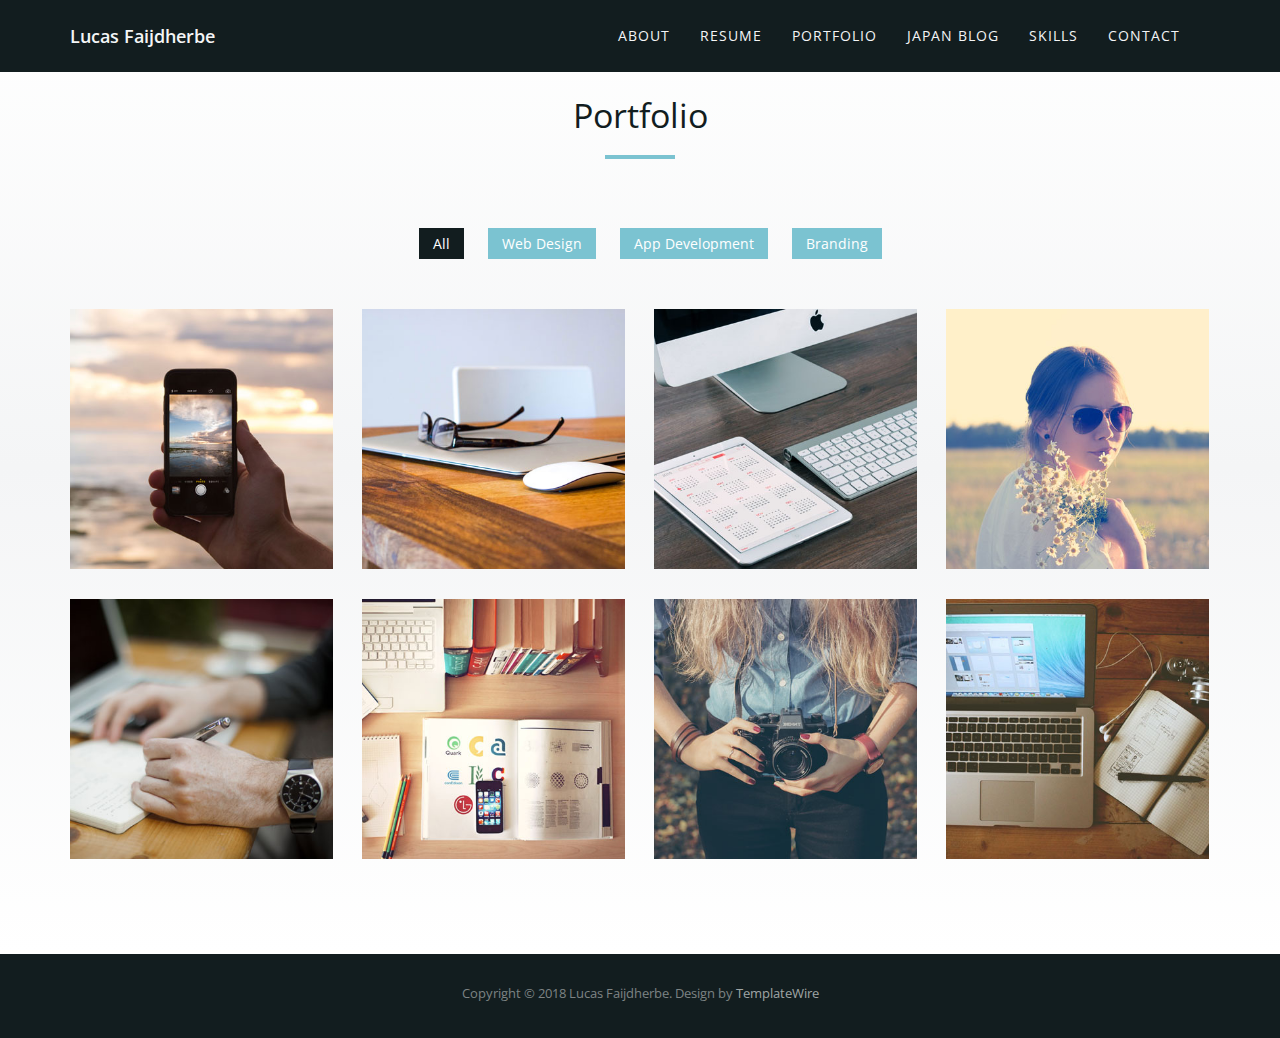
==== commit 492cce6d: "Kick ass typing fx" ====
--- a/blog.html
+++ b/blog.html
@@ -48,9 +48,10 @@
           <!-- Hidden li included to remove active class from about link when scrolled up past about section -->
           <li class="hidden"> <a href="#page-top"></a> </li>
           <li> <a class="page-scroll" href="index.html#about">About</a> </li>
+          <li> <a class="page-scroll" href="resume.html">Resume</a> </li>
+          <li> <a class="page-scroll" href="portfolio.html">Portfolio</a> </li>
+          <li> <a class="page-scroll" href="blog.html">Japan Blog</a> </li>
           <li> <a class="page-scroll" href="#skills">Skills</a> </li>
-          <li> <a class="page-scroll" href="portfolio.html">Portfolio</a> </li>
-          <li> <a class="page-scroll" href="resume.html">Resume</a> </li>
           <li> <a class="page-scroll" href="#contact">Contact</a> </li>
         </ul>
       </div>
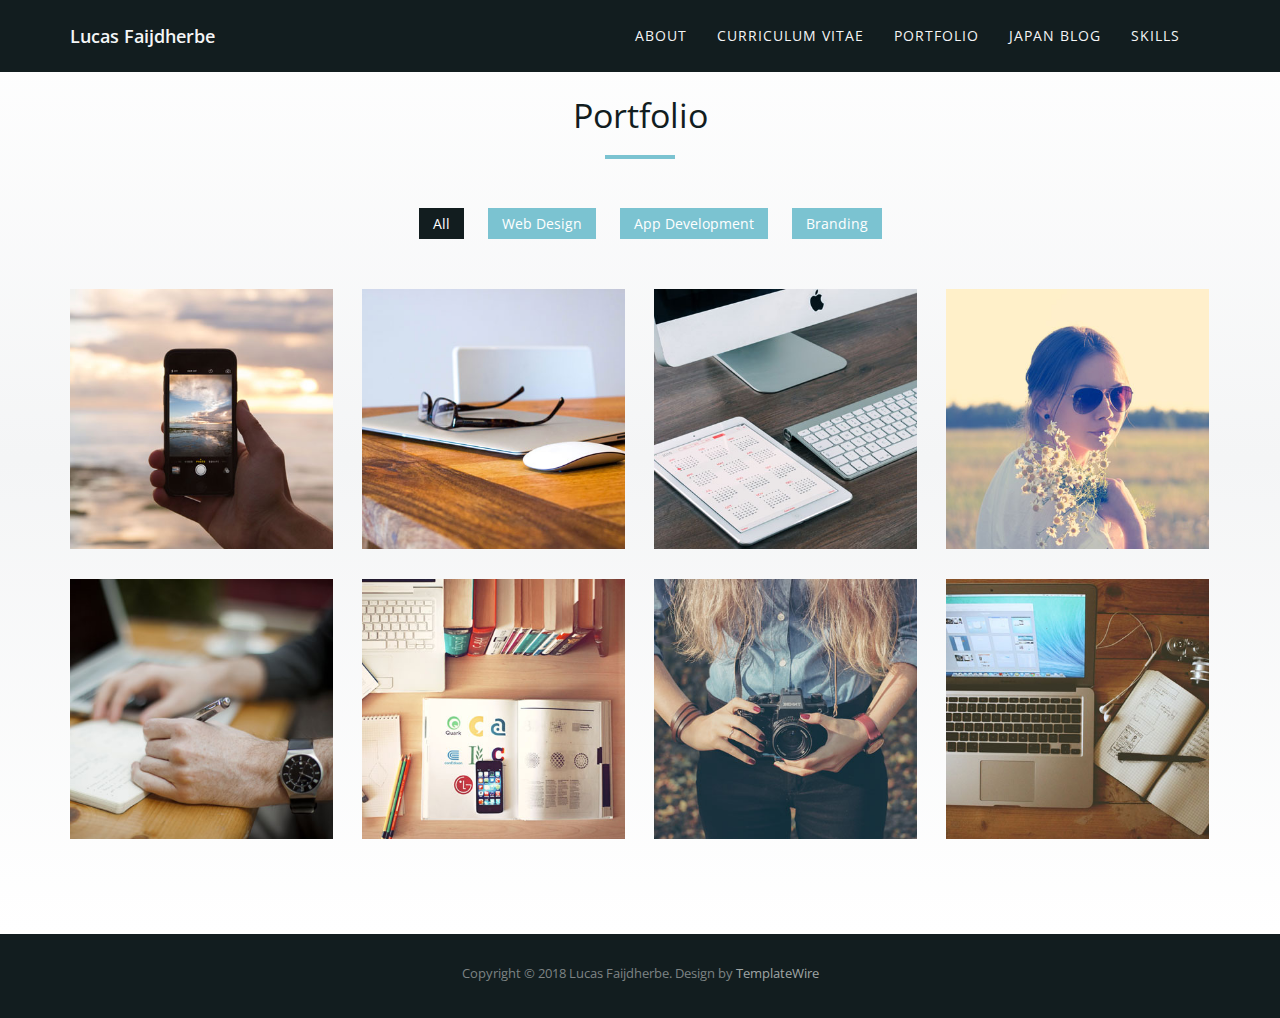
==== commit f5c0a26f: "Changes to several pages" ====
--- a/blog.html
+++ b/blog.html
@@ -3,7 +3,7 @@
 <head>
 <meta charset="utf-8">
 <meta name="viewport" content="width=device-width, initial-scale=1">
-<title>Lucas Faijdherbe - Computer Science Student & Amateur Photographer</title>
+<title>Lucas Faijdherbe - Blog</title>
 <meta name="description" content="">
 <meta name="author" content="">
 
@@ -48,11 +48,10 @@
           <!-- Hidden li included to remove active class from about link when scrolled up past about section -->
           <li class="hidden"> <a href="#page-top"></a> </li>
           <li> <a class="page-scroll" href="index.html#about">About</a> </li>
-          <li> <a class="page-scroll" href="resume.html">Resume</a> </li>
+          <li> <a class="page-scroll" href="resume.html">Curriculum Vitae</a> </li>
           <li> <a class="page-scroll" href="portfolio.html">Portfolio</a> </li>
           <li> <a class="page-scroll" href="blog.html">Japan Blog</a> </li>
           <li> <a class="page-scroll" href="#skills">Skills</a> </li>
-          <li> <a class="page-scroll" href="#contact">Contact</a> </li>
         </ul>
       </div>
     </div>
--- a/css/style.css
+++ b/css/style.css
@@ -181,7 +181,7 @@
 	-o-background-size: cover;
 }
 .section-title.center {
-	padding: 25px 0 45px 0;
+	padding: 25px 0 25px 0;
 }
 /* About Section */
 #about {
@@ -509,29 +509,32 @@
 	margin-bottom: 0;
 }
 /* Contact Section */
+
 #contact {
-	padding: 100px 0 40px 0;
+	padding: 10px 0 10px 0;
 	color: #121d1f;
 	background: #7bc3d1;
 }
 #contact h2 {
 	color: #fff;
+	margin-bottom: 10px;
 }
 #contact hr {
 	background: rgba(255,255,255,0.3);
+	text-align: center;
 }
 #contact h3 {
-	padding-top: 20px;
+	padding-top: 10px;
 	font-size: 20px;
 	font-weight: 400;
 	color: #fff;
 }
 #contact form {
-	padding: 30px 0;
+	padding: 10px 0;
 }
 #contact i.fa {
 	color: #121d1f;
-	margin-bottom: 10px;
+	margin-bottom: 5px;
 }
 #contact .text-danger {
 	color: #E87E04;
@@ -579,7 +582,7 @@
 color: #2c3e50;
 }
 #contact .social {
-	margin-top: 60px;
+	margin-top: 30px;
 }
 #contact .social ul li {
 	display: inline-block;
@@ -661,8 +664,8 @@
 	padding: 120px 0;
 }
 header .intro-text {
-	padding-top: 300px;
-	padding-bottom: 200px;
+	padding-top: 100px;
+	padding-bottom: 400px;
 }
 .timeline:before {
 	left: 50%;
